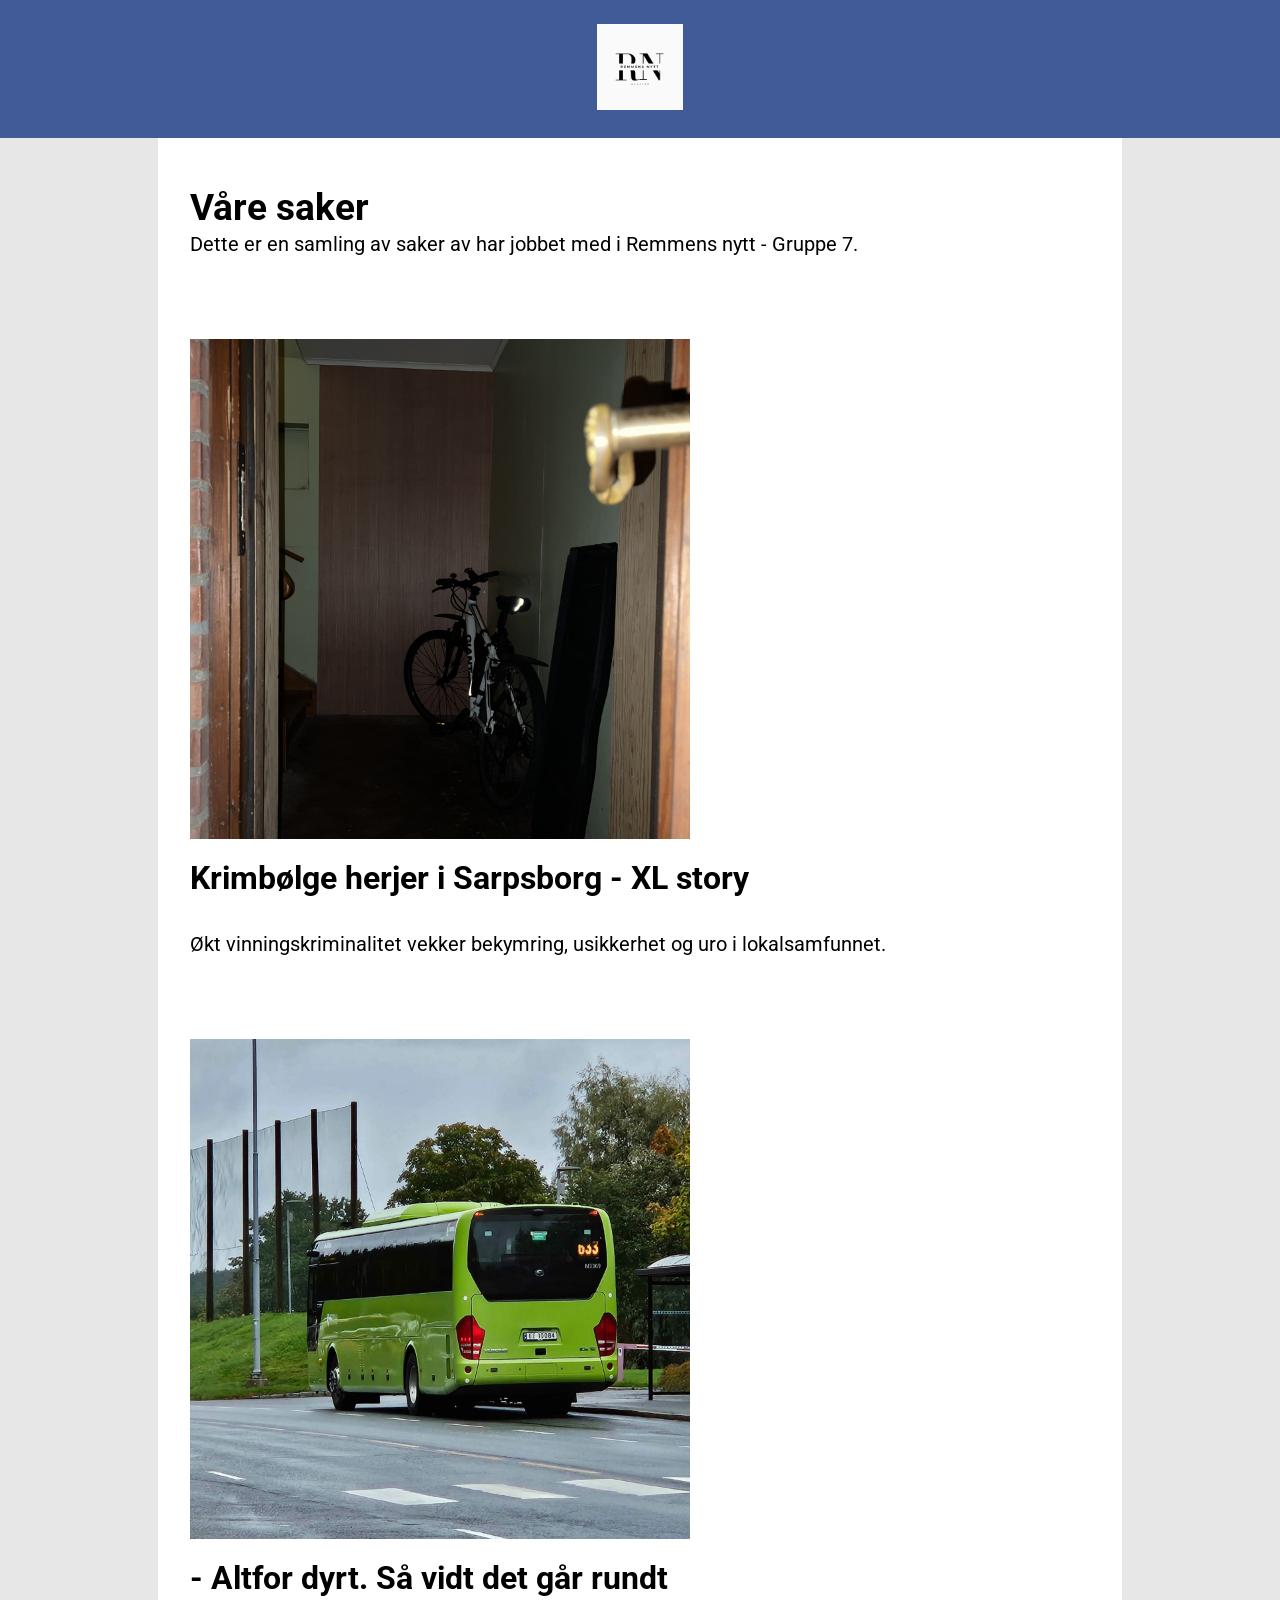
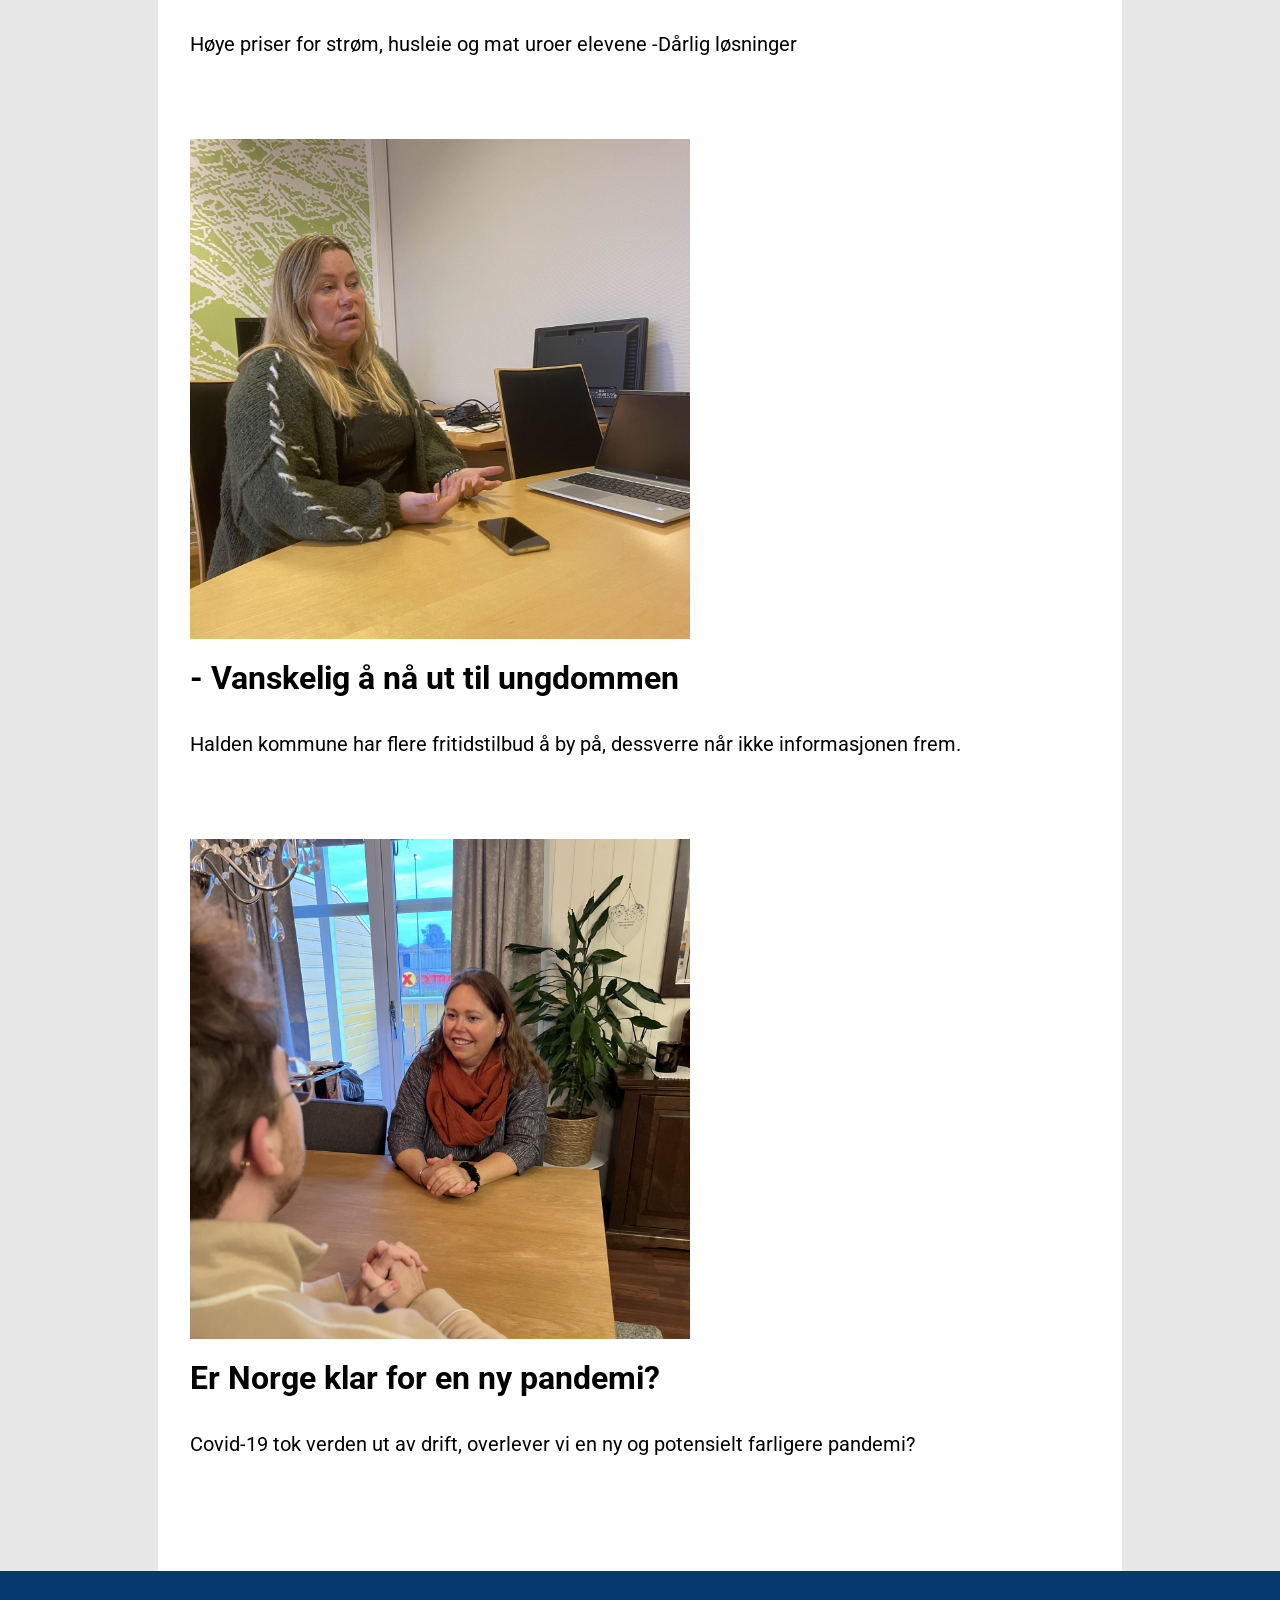
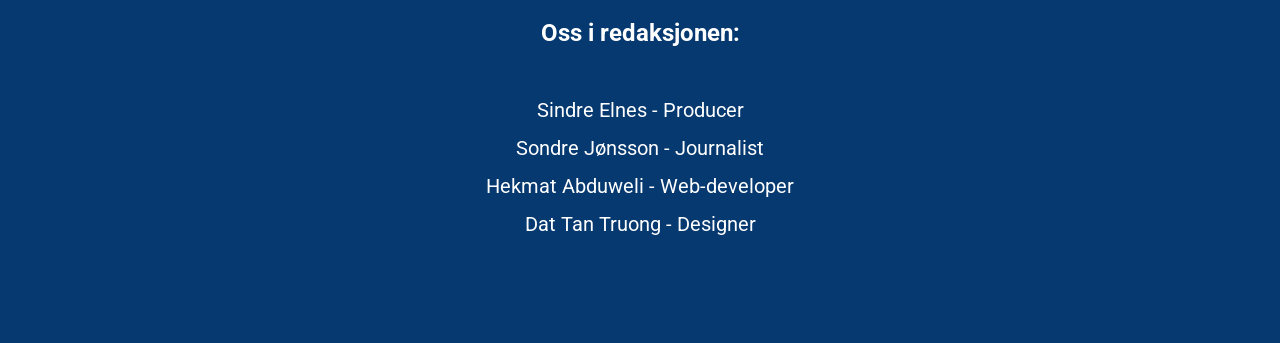
==== testthetech/index.html @ 524d38fd "Mer kule ting" ====
<!DOCTYPE html>
<html lang="en">
<head>
    <meta charset="UTF-8">
    <meta name="viewport" content="width=device-width, initial-scale=1.0">
    <link rel="stylesheet" href="style.css" type="text/css">
    <link rel="stylesheet" href="index.css">
    <title>Document</title>
</head>
<body>
    <header>
        <nav>
            <a href="index.html"><img class="logopic" src="./bildet/Remmens_nytt_logo.png" alt="logo"></a>
        </nav>
    </header>
    <main class="main">
        <h1>Våre saker</h1>
        <p>Dette er en samling av saker av har jobbet med i Remmens nytt - Gruppe 7.</p>
        <section>
            <article>
                
                <a href="./xlsak/xlsak.html"><img src="./bildet/portodor.jpeg" alt="Beskrivelse av bildet" class="portopics"></a>
                <h2><a href="./xlsak/xlsak.html">Krimbølge herjer i Sarpsborg - XL story</a></h2>
                <p><a href="./xlsak/xlsak.html">Økt vinningskriminalitet vekker bekymring, usikkerhet og uro i lokalsamfunnet.</a></p>
            </article>
            <article>
                
                <a href="./sak1.html"><img src="./bildet/portobuss.jpg" alt="Beskrivelse av bildet" class="portopics"></a>
                <h2><a href="./sak1.html">- Altfor dyrt. Så vidt det går rundt</a></h2>
                <p><a href="./sak1.html">Høye priser for strøm, husleie og mat uroer elevene -Dårlig løsninger</a></p>
            </article>
            <article>
                
                <a href="./sak2/fritidsaktiviteter.html"><img src="./bildet/Eva_1x1.jpg" alt="Beskrivelse av bildet" class="portopics"></a>
                <h2><a href="./sak2/fritidsaktiviteter.html">- Vanskelig å nå ut til ungdommen</a></h2>
                <p><a href="./sak2/fritidsaktiviteter.html">Halden kommune har flere fritidstilbud å by på, dessverre når ikke informasjonen frem.</a></p>
            </article>
            <article>
                
                <a href="./sak3/sak3.html"><img src="bildet/portokristin.jpeg" alt="Beskrivelse av bildet" class="portopics"></a>
                <h2><a href="./sak3/sak3.html">Er Norge klar for en ny pandemi? </a></h2>
                <p><a href="./sak3/sak3.html">Covid-19 tok verden ut av drift, overlever vi en ny og potensielt farligere pandemi?</a></p>
            </article>
        </section>

    </main>
    <footer>
        <h2>Oss i redaksjonen:</h2>
        <ul>
            <li>Sindre Elnes - Producer</li>
            <li>Sondre Jønsson - Journalist</li>
            <li>Hekmat Abduweli - Web-developer</li>
            <li>Dat Tan Truong - Designer</li>
        </ul>
    </footer>
</body>
</html>
---- testthetech/style.css ----
/* Felles stilregler */
@import url("https://fonts.googleapis.com/css2?family=Roboto:wght@300;400;500;700&display=swap");

* {
  margin: 0;
}

body,
html {
  margin: 0;
  padding: 0;
  overflow-x: hidden;
  scroll-behavior: smooth;
  font-family: "Roboto", Arial, Helvetica, sans-serif;
  background-color: #e7e7e7;
}

header {
  text-align: center;
  padding: 1.5rem;
  background-color: #405b97;
}

a {
  color: #000;
  text-decoration: none;
  list-style: none;
}

main h1,
main h2 {
  margin-bottom: 2rem;
  font-size: 2.3rem;
}

main h2 {
  font-size: 2rem;
}

a {
  color: #000;
  text-decoration: none;
}

p, ul li {
  line-height: 1.5;
  font-size: 20px;
}

footer {
  background-color: rgb(6,57,112);
  text-align: center;
  padding: 3rem 0rem 3rem 0rem;
  color: #fff;
}

footer ul {
  padding: 3rem 0rem 3rem 0rem;
}

footer ul li {
  margin-bottom: 0.5rem;
}

.logopic{
  width: 7%;
}

/*scrollfunksjon*/
.section {
  min-height: 100vh;
  display: flex;
  justify-content: center;
  align-items: center;
  color: white;
  text-align: center;
  padding: 20px;
}

.container {
  width: 100%;

  margin: 0 auto; /* Centers the container */
  background-size:cover; /* Adjusts size proportionally */
  background-position: center center; /* Ensures it's centered */
  background-attachment: fixed;
  transition: background-image 0.3s ease-in-out;
}

.section .bgp {
  font-size: 2rem;
  color: white;
  background-color: rgba(0, 0, 0, 0.9);
  padding: 10px 20px;
  border-radius: 8px;
}

/*artikkel*/
.normal-section {
  background-color: white;
  color: black;
  min-height: 100vh;
  display: flex;
  flex-direction: column;
  justify-content: center;
  align-items: center;
  padding: 10px;
}

.normal-section article {
  max-width: 700px;
  width: 100%;
}

.normal-section img,
.normal-section figure img {
  width: 100%;
  max-height: 520px;
  object-fit: cover;
}

figcaption {
  text-align: left;
  font-size: 15px;
  color: rgb(75, 72, 72);
}

.paragraph {
  max-width: 650px;
  width: 100%;
  margin: 60px auto 20px auto;
}

@media only screen and (max-width: 600px) {
  main h1{
    font-size: 2rem;
  }
  main h2{
    font-size: 1.5rem;
  }
  p, ul li {
  line-height: 1.5;
  font-size: 16px;
}
.normal-section img,
.normal-section figure img {
  max-height: 350px;
}
.section .bgp {
  font-size: 1.5rem;
}
.logopic{
  width: 20%;
}
}
---- testthetech/index.css ----
.main {
  background-color: #ffffff;
  padding: 2rem;
  max-width: 900px;
  margin: 0 auto;
}



main article {
  margin: 80px 0;
}

main article p {
  margin: 0rem 0rem 4rem 0rem;
}

main article img {
  margin: 0rem 0rem 1rem 0rem;
}

main h1 {
  margin: 1rem 0rem 0rem 0rem;
}

main{
  max-width: 650px;
}

a{
  color: #000;
}



.portopics{
  max-width: 500px;
  width: 100%;
}


.footer h2, .footer li{
  color: #ffffff
}
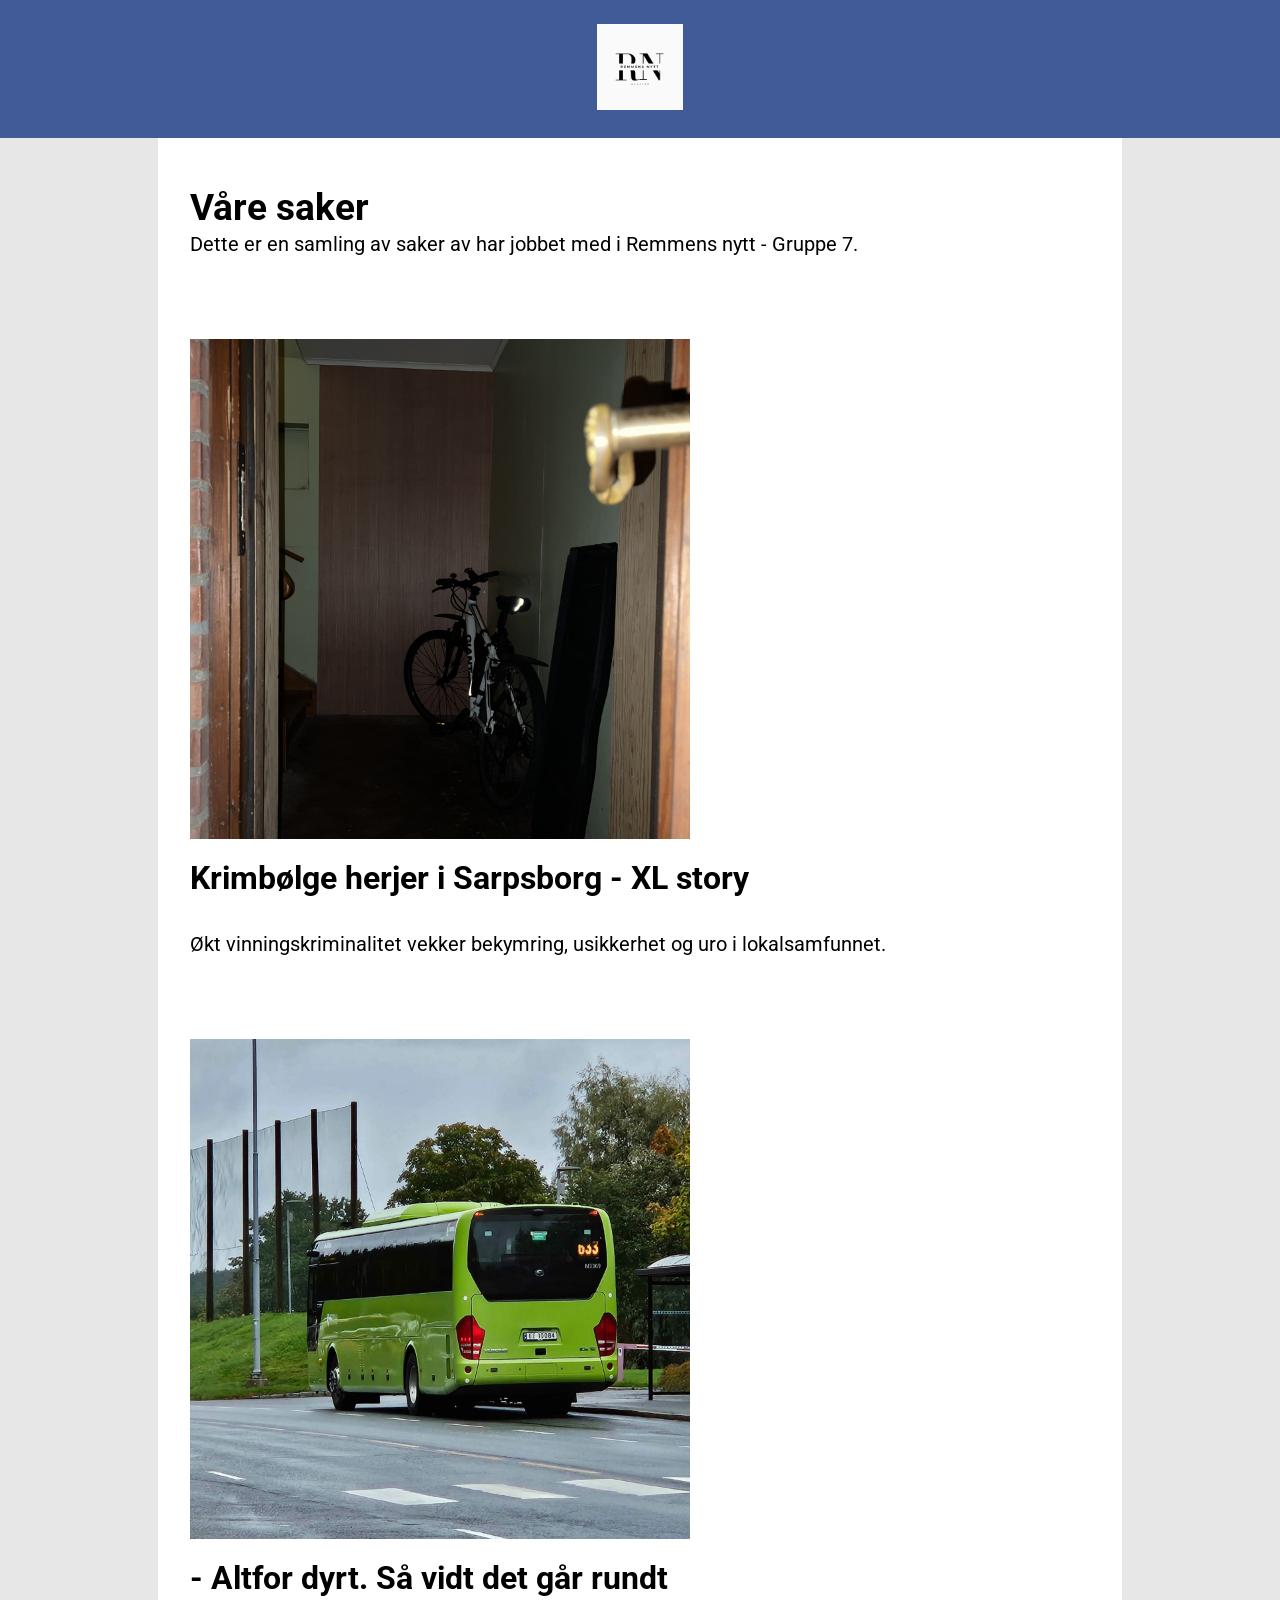
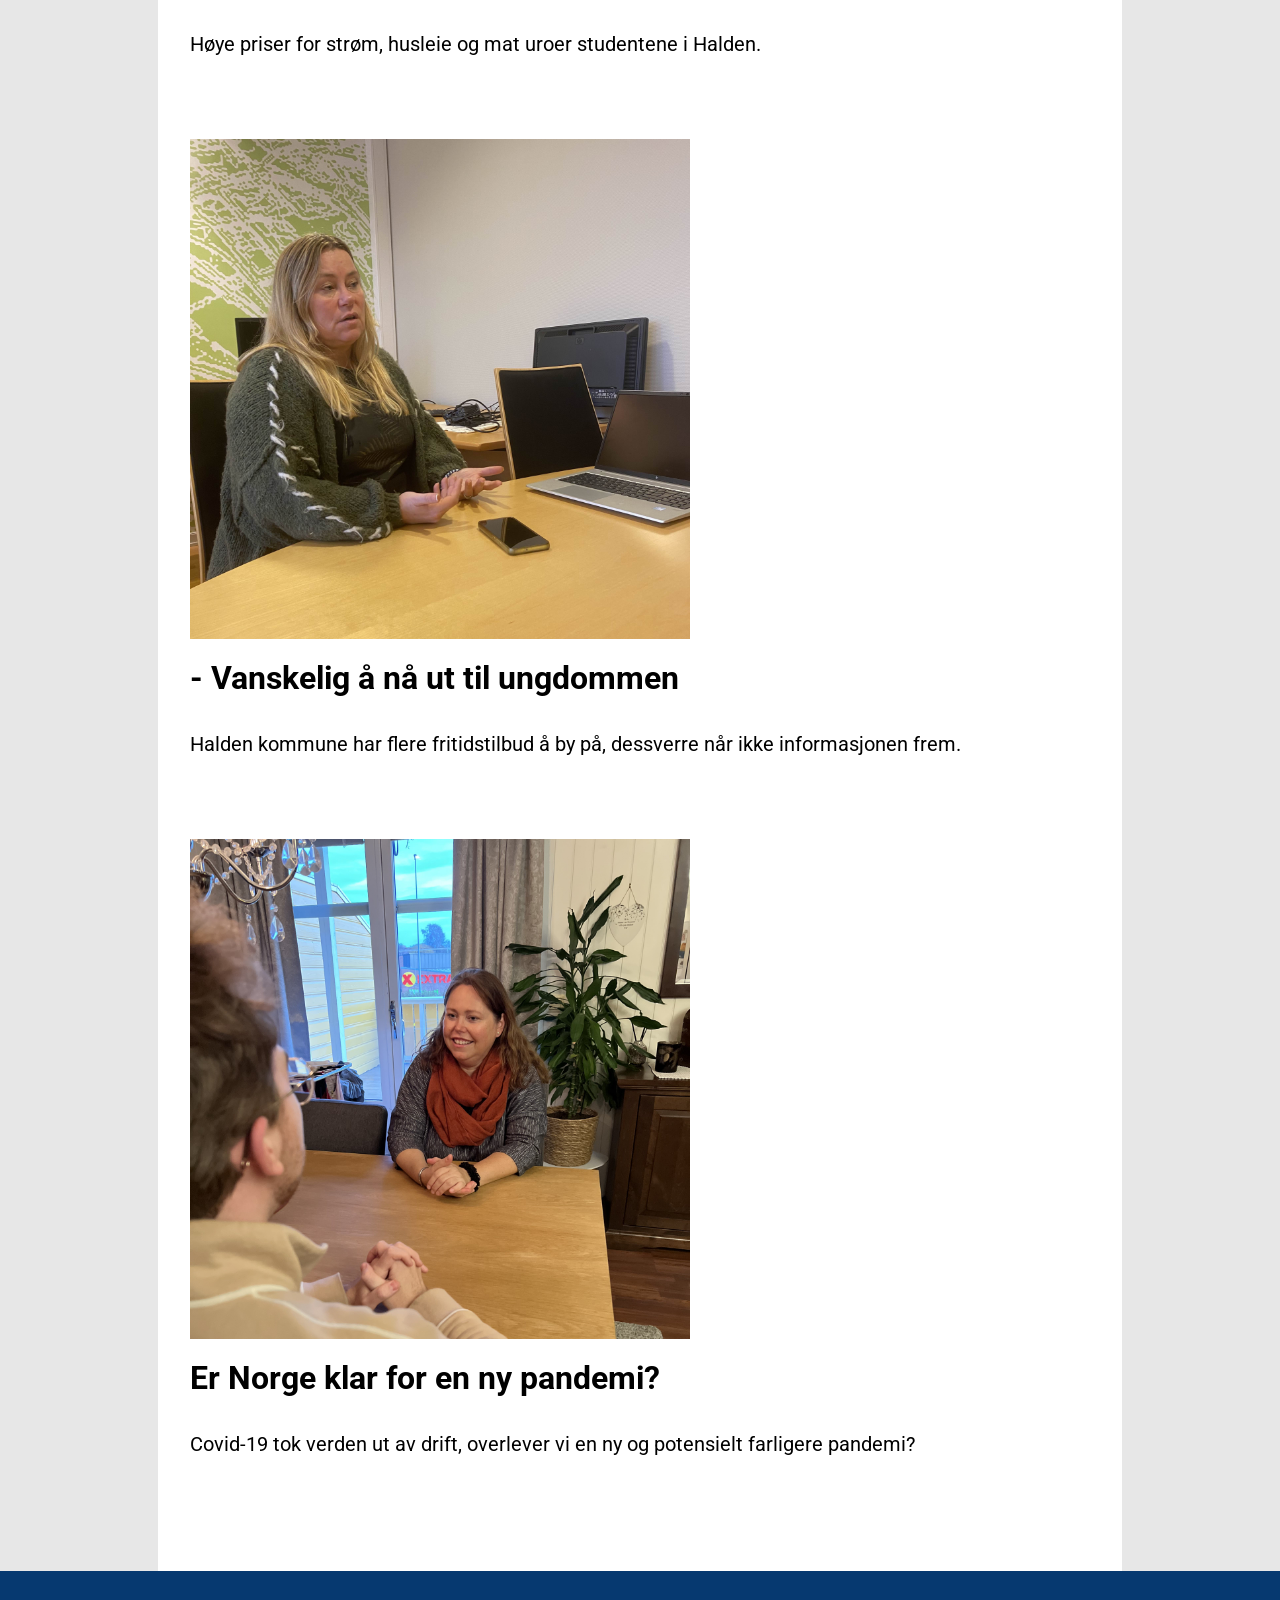
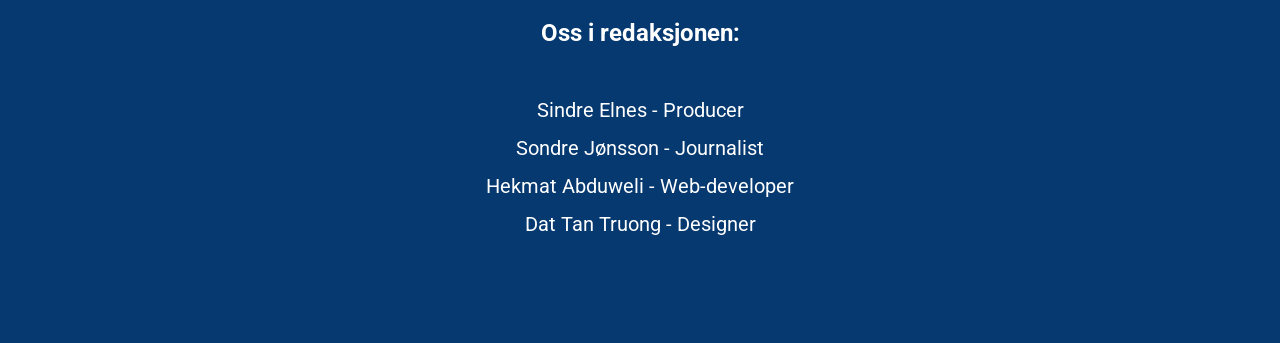
==== commit fda3289a: "bedre kule løsninger" ====
--- a/testthetech/index.html
+++ b/testthetech/index.html
@@ -5,7 +5,7 @@
     <meta name="viewport" content="width=device-width, initial-scale=1.0">
     <link rel="stylesheet" href="style.css" type="text/css">
     <link rel="stylesheet" href="index.css">
-    <title>Document</title>
+    <title>Remmens nytt Gr 7.</title>
 </head>
 <body>
     <header>
@@ -27,7 +27,7 @@
                 
                 <a href="./sak1.html"><img src="./bildet/portobuss.jpg" alt="Beskrivelse av bildet" class="portopics"></a>
                 <h2><a href="./sak1.html">- Altfor dyrt. Så vidt det går rundt</a></h2>
-                <p><a href="./sak1.html">Høye priser for strøm, husleie og mat uroer elevene -Dårlig løsninger</a></p>
+                <p><a href="./sak1.html">Høye priser for strøm, husleie og mat uroer studentene i Halden.</a></p>
             </article>
             <article>
                 
